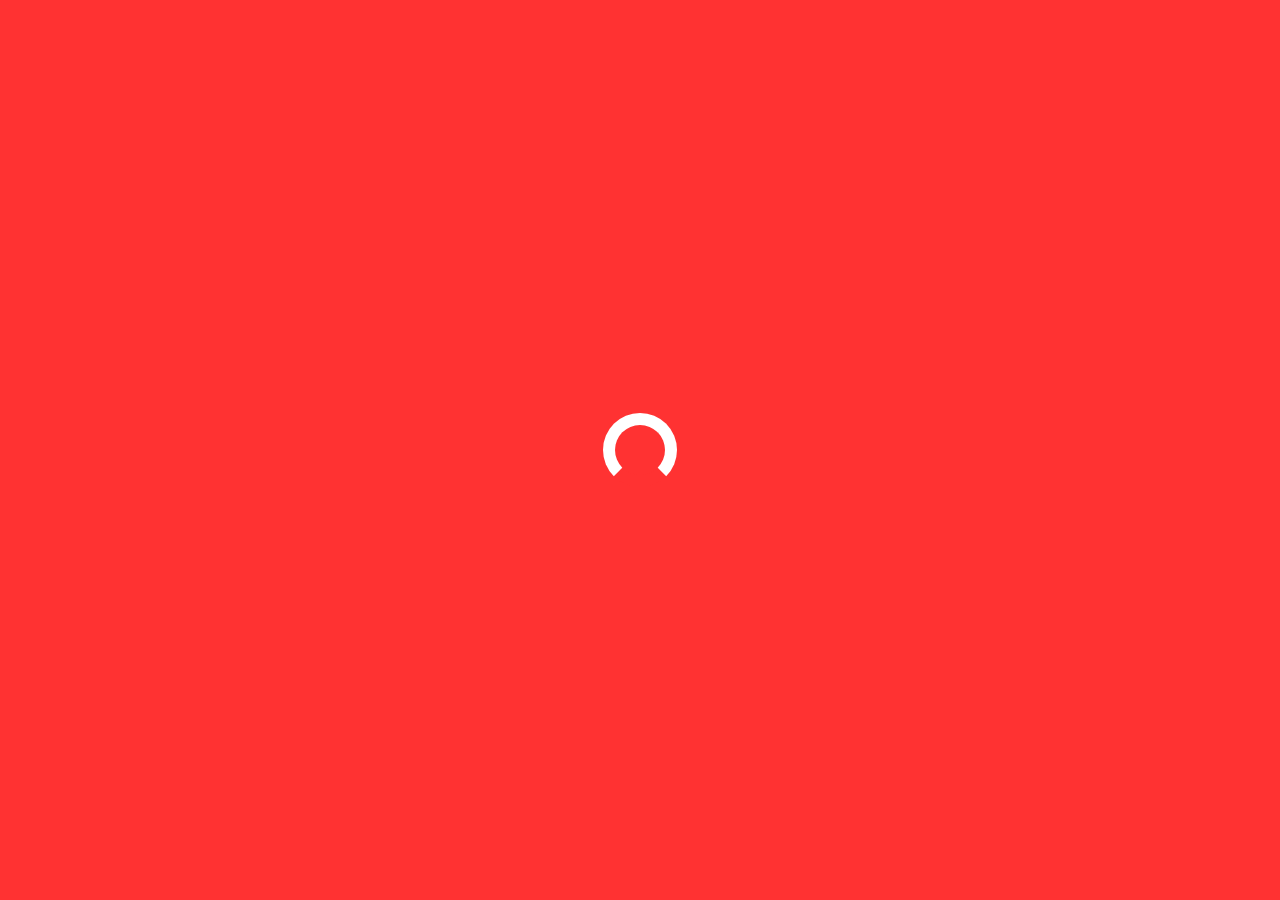
==== index.html @ 875453ca "change of main page background" ====
<!DOCTYPE html>
<html lang="en">
<head>
    <meta charset="UTF-8">
    <meta name="viewport" content="width=device-width, initial-scale=1.0">
    <meta http-equiv="X-UA-Compatible" content="ie=edge">
    <title>lera lim</title>
    <link rel="icon" type="image/x-icon" href="Assets/eye.png">
    <link rel="stylesheet" href="https://cdnjs.cloudflare.com/ajax/libs/animate.css/3.7.0/animate.min.css">
    <link href="https://fonts.googleapis.com/css?family=Comfortaa:700" rel="stylesheet">
    <script src="https://code.jquery.com/jquery-3.3.1.min.js" integrity="sha256-FgpCb/KJQlLNfOu91ta32o/NMZxltwRo8QtmkMRdAu8=" crossorigin="anonymous"></script>
    <link rel="stylesheet" href="https://use.fontawesome.com/releases/v5.7.1/css/all.css" integrity="sha384-fnmOCqbTlWIlj8LyTjo7mOUStjsKC4pOpQbqyi7RrhN7udi9RwhKkMHpvLbHG9Sr" crossorigin="anonymous">
    <link rel="stylesheet" href="index.css">
</head>
<body>
    <video id="bg-video" autoplay muted loop playsinline preload="auto">
        <source src="Assets/DAA3310_LeraLim.mp4" type="video/mp4">
    </video>
    <div id="bg-overlay"></div>
    <div id="loading">
        <div id="spinner"></div>
    </div>
    <div id="particles-js"></div>
    <div id="box">
        <div class="box1 onlywide animated bounceOutLeft" style="animation-delay:1.7s;"></div>
        <div class="box2 onlywide animated bounceOutLeft" style="animation-delay:1.8s;"></div>
        <div class="box2 onlywide animated bounceOutLeft" style="animation-delay:1.9s;"></div>
        <div class="box2 animated bounceOutRight" style="animation-delay:1.9s;"></div>
        <div class="box2 onlywide animated bounceOutRight" style="animation-delay:1.8s;"></div>
        <div class="box2 onlywide animated bounceOutRight" style="animation-delay:1.7s;"></div>
    </div>
    <a id="about" onclick="showabout()" class="animated fadeIn" style="animation-delay:2.2s;">about</a>
    <a id="work" onclick="showwork()" class="animated fadeIn" style="animation-delay:2.2s;">works</a>
    <a id="contact" onclick="showcontact()" class="animated fadeIn" style="animation-delay:2.2s;">contact</a>
    <div id="middle" class="animated slideInDown" style="animation-delay:2.0s;">
        <h1 style="font-family: 'Super Shake', sans-serif;">LERA LIM</h1>
        <h2>3D Texture Artist / Illustrator</h2>
        <div id="menu">
            <a onclick="showabout()">about</a>
            <a onclick="showwork()">works</a>
            <a onclick="showcontact()">contact</a>
        </div>
        <table>
                <tr>
                    <td class="animated zoomIn" style="animation-delay:2.2s;"><a class="social" href="https://www.linkedin.com/in/lera-lim" target="_blank" rel="noopener"><i class="fab fa-linkedin"></i></a></td>
                    <td class="animated zoomIn" style="animation-delay:2.4s;"><a class="social" href="https://www.artstation.com/leralim" target="_blank" rel="noopener"><i class="fab fa-artstation"></i></a></td>
                    <td class="animated zoomIn" style="animation-delay:2.6s;"><a class="social" href="https://www.instagram.com/aloeinabox/" target="_blank" rel="noopener"><i class="fab fa-instagram"></i></a></td>
                    <td class="animated zoomIn" style="animation-delay:2.8s;"><a class="social" href="mailto:leralim.jy@gmail.com"><i class="fas fa-envelope"></i></a></td>
                </tr>
        </table>
    </div>
    <div id="work_container" class="container">
        <div onclick="closework()"><i class="fas fa-angle-right"></i></div>
        <h1>works.</h1>
        <div class="work-tabs" role="tablist" aria-label="Work categories">
            <button type="button" class="work-tab active" data-target="work-tab-all" onclick="showWorkTab('all')">All</button>
            <button type="button" class="work-tab" data-target="work-tab-3d" onclick="showWorkTab('3d')">3D</button>
            <!-- <button type="button" class="work-tab" data-target="work-tab-2d" onclick="showWorkTab('2d')">2D</button> -->
            <button type="button" class="work-tab" data-target="work-tab-game" onclick="showWorkTab('game')">Game Projects</button>
        </div>

        <div id="work-tab-all" class="work-panel active">
            <section>
                <h2>All Works</h2>
                <div class="work-all-grid">
                    <button type="button" class="work-card" onclick="showWorkPreview('3d')">
                        <img src="https://cdnb.artstation.com/p/assets/images/images/099/716/381/large/lera-lim-sardine.webp?1780767961" alt="Sardine Can preview">
                        <div class="work-card-content">
                            <span class="work-card-tag">3D</span>
                            <h3>Sardine Can</h3>
                            <p>Low poly 3D modeling, texturing, and motion-based presentation work.</p>
                        </div>
                    </button>
                    <!-- <button type="button" class="work-card" onclick="showWorkPreview('2d')">
                        <img src="https://images.unsplash.com/photo-1516321497487-e288fb19713f?auto=format&fit=crop&w=800&q=80" alt="2D artwork preview">
                        <div class="work-card-content">
                            <span class="work-card-tag">2D</span>
                            <h3>2D Works</h3>
                            <p>Illustrations, visual development, and concept art pieces.</p>
                        </div>
                    </button> -->
                    <button type="button" class="work-card" onclick="window.location.href='ukemochi.html'">
                        <img src="Assets/lera-lim-banner-ccsg-ver02.webp" alt="UKEMOCHI banner preview">
                        <div class="work-card-content">
                            <span class="work-card-tag">Game</span>
                            <h3>Ukemochi</h3>
                            <p>A fast-paced 2D action game with stylized visuals and gameplay direction.</p>
                        </div>
                    </button>
                    <button type="button" class="work-card" onclick="window.location.href='myfirstworld.html'">
                        <img src="Assets/MyFirstWorld_Poster.jpg" alt="My First World poster preview">
                        <div class="work-card-content">
                            <span class="work-card-tag">Game</span>
                            <h3>My First World</h3>
                            <p>A 2D platformer focused on explorative level design and colorful environments.</p>
                        </div>
                    </button>
                    <button type="button" class="work-card" onclick="window.location.href='machina.html'">
                        <img src="Assets/Vertical Poster.png" alt="Machina poster preview">
                        <div class="work-card-content">
                            <span class="work-card-tag">Game</span>
                            <h3>Machina</h3>
                            <p>A narrative-driven 3D action game with animatic storytelling.</p>
                        </div>
                    </button>
                </div>
            </section>
        </div>

        <div id="work-tab-3d" class="work-panel">
            <section>
                <h2>Sardine Can</h2>
                <p>
                    A low poly 3D model of a sardine can, textured in Substance Painter and presented in Adobe After Effects. The model was created for a personal project to practice texturing and rendering techniques.
                </p>
                <img class="project-image" src="https://cdnb.artstation.com/p/assets/images/images/099/716/381/large/lera-lim-sardine.webp?1780767961" alt="Sardine Can project image">
                <div class="video-grid">
                    <div class="video-item">
                        <div class="video-container">
                            <iframe src="https://www.youtube.com/embed/rNP0t0HWJa4" frameborder="0" allow="accelerometer; autoplay; clipboard-write; encrypted-media; gyroscope; picture-in-picture" allowfullscreen></iframe>
                        </div>
                        <p class="video-desc">Work breakdown in Substance Painter.</p>
                    </div>
                    <div class="video-item">
                        <div class="video-container">
                            <iframe src="https://www.youtube.com/embed/cwvwaKLr1_Q" frameborder="0" allow="accelerometer; autoplay; clipboard-write; encrypted-media; gyroscope; picture-in-picture" allowfullscreen></iframe>
                        </div>
                        <p class="video-desc">A mock product advertisement with my 3d model in After Effects.</p>
                    </div>
                </div>
                <div id="used">
                    <div><i class="fas fa-circle"></i>&nbsp;Maya</div>
                    <div><i class="fas fa-circle"></i>&nbsp;Substance Painter</div>
                    <div><i class="fas fa-circle"></i>&nbsp;Adobe After Effects</div>
                </div>
            </section>
        </div>

        <div id="work-tab-game" class="work-panel">
            <section>
                <h2>Game Projects</h2>  
                <button type="button" class="game-project-button" onclick="window.location.href='ukemochi.html'">
                    <img src="Assets/lera-lim-banner-ccsg-ver02.webp" alt="UKEMOCHI banner">
                    <span>UKEMOCHI (2D Action Game)</span>
                </button>
                <div class="game-project-row">
                    <button type="button" class="game-project-button" onclick="window.location.href='myfirstworld.html'">
                        <img src="Assets/MyFirstWorld_Poster.jpg" alt="MY FIRST WORLD banner">
                        <span>MY FIRST WORLD (2D Platformer Game)</span>
                    </button>
                    <button type="button" class="game-project-button" onclick="window.location.href='machina.html'">
                        <img src="Assets/Vertical Poster.png" alt="MACHINA banner">
                        <span>MACHINA (3D Action Narrative Game and Animatic)</span>
                    </button>
                </div>
            </section>
        </div>

        <div id="work-tab-2d" class="work-panel">
            <section>
                <h2>2D Works</h2>
                <p>
                    Illustrations, concept art, and other 2D pieces will appear here as they are added.
                </p>
                <div class="placeholder-card">Coming soon</div>
            </section>
        </div>
    </div>
    <div id="about_container" class="container">
            <div onclick="closeabout()"><i class="fas fa-angle-left"></i></div>
            <h1>about.</h1>
            <section>
                <h2>about me</h2>
                <p>
                    Curious and unafraid to explore new experiences. Love to learn new skills during free time and enjoys crafting immersive settings with an eye for detail. My love for art and media inspired me to continue honing my artistic abilities.
                </p>
                <p>
                    I am looking for internship opportunities in texturing, modeling and sculpting. Would love to work on educational materials that is community focused.
                </p>
            </section>
            <section>
                <h2>skills</h2>
                <ul class="skills-list">
                    <li>Proficient in 3D modeling and sculpting using Maya and Zbrush with advanced texturing, lighting, and rendering expertise in Substance Painter and Unreal Engine 4/5.</li>
                    <li>Strong foundation in traditional arts and digital media.</li>
                    <li>Proficient in concept art and digital illustration using Adobe Photoshop and Procreate.</li>
                    <li>Experienced in Mixed Reality workflow.</li>
                    <li>Excellent collaboration with multidisciplinary teams (designers, programmers and marketing); responsive to creative direction and feedback.</li>
                    <li>Experienced in leading art teams.</li>
                </ul>
            </section>
             <section>
                <h2>programs i use</h2>
                <div class="used-list">
                    <div><i class="fas fa-circle"></i>&nbsp;Maya</div>
                    <div><i class="fas fa-circle"></i>&nbsp;Zbrush</div>
                    <div><i class="fas fa-circle"></i>&nbsp;Substance Painter</div>
                    <div><i class="fas fa-circle"></i>&nbsp;Unreal Engine 4/5</div>
                    <div><i class="fas fa-circle"></i>&nbsp;Adobe Photoshop</div>
                    <div><i class="fas fa-circle"></i>&nbsp;Procreate</div>
                    <div><i class="fas fa-circle"></i>&nbsp;Adobe Creative Suite</div>
                    <div><i class="fas fa-circle"></i>&nbsp;Adobe After Effects</div>
                    <div><i class="fas fa-circle"></i>&nbsp;Spine:2D</div>
                    <div><i class="fas fa-circle"></i>&nbsp;Unity</div>
                    <div><i class="fas fa-circle"></i>&nbsp;Substance Designer</div>
                </div>
            </section>
             <section>
                <h2>experiences</h2>
                <div class="timeline">
                    <div class="timeline-item">
                        <div class="timeline-marker"></div>
                        <div class="timeline-content timeline-content--split">
                            <div>
                                <h3>ART NEXT DOOR</h3>
                                <span class="timeline-date">JUL 2023 - MAR 2024</span>
                                <p>Assistant Art Teacher</p>
                                 <ul class="skills-list">
                                    <li>Taught students basic construction drawings, color theory, painting techniques (traditional and digital) and gave feedback on their works.</li>
                                    <li>Mentored students on their works which helped them to win competitions.</li>
                                </ul>
                            </div>
                        </div>
                    </div>
                    <div class="timeline-item">
                        <div class="timeline-marker"></div>
                        <div class="timeline-content timeline-content--split">
                            <div>
                                <h3>AXENSION STUDIOS LLP</h3>
                                <span class="timeline-date">MAR 2022 – MAY 2022 </span>
                                <p>3D Artist</p>
                                <ul class="skills-list">
                                    <li>Modeled, textured, and animated original characters.</li>
                                    <li>Did asset layout in their game, together with the technical artist.</li>
                                    <li>Illustrated promotional materials.</li>
                                    <li> Made storyboards for Mixed Reality workflow.</li>
                                </ul>
                            </div>
                        </div>
                    </div>
                </div>
            </section>
            <section>
                <h2>education</h2>
                <div class="timeline">
                    <div class="timeline-item">
                        <div class="timeline-marker"></div>
                        <div class="timeline-content timeline-content--split">
                            <div>
                                <h3>Digipen Institute of Technology</h3>
                                <span class="timeline-date">AUG 2023 - MAR 2027</span>
                                <p>Bachelor of Fine Arts in Digital Art and Animation</p>
                            </div>
                        </div>
                    </div>
                    <div class="timeline-item">
                        <div class="timeline-marker"></div>
                        <div class="timeline-content timeline-content--split">
                            <div>
                                <h3>Nanyang Polytechnic</h3>
                                <span class="timeline-date">APR 2020 – MAR 2023</span>
                                <p>Diploma in Digital Game Art and Design</p>
                            </div>
                        </div>
                    </div>
                </div>
            </section>
              <section>
                <h2>awards</h2>
                <ul class="skills-list">
                    <li>Winner of AI 与爱 (AI and Ai) Book Cover Design Competition</li>
                    <li>Director's List - NANYANG POLYTECHNIC</li>
                </ul>
                </div>
            </section>
        </div>
          <div id="contact_container" class="container">
            <div onclick="closecontact()"><i class="fas fa-angle-down"></i></div>
            <h1>contact.</h1>
            <section>
                <h2>contact me</h2>
                <form id="contactForm">
                    <input id="cf-name" name="name" type="text" placeholder="name" required>
                    <input id="cf-email" name="email" type="email" placeholder="email" required><br>
                    <textarea id="cf-message" name="message" placeholder="your message" required rows="5"></textarea><br>
                    <button type="submit" class="btn_one">send</button>
                </form>
                <div id="contact-status" class="contact-status" aria-live="polite"></div>
            </section>
        </div>
        <!-- <div id="footer">
            made on mars <br>
        </div> -->
    <script src="index.js" type="text/javascript"></script>
    <script src="particles.js"></script>
    <script src="app.js"></script>
</body>
</html>
---- index.css ----
@import url('https://fonts.googleapis.com/css?family=Josefin+Sans');

@font-face {
    font-family: 'Super Shake';
    src: url('Assets/SuperShake-e9PGn.ttf') format('truetype');
    font-weight: normal;
    font-style: normal;
    font-display: swap;
}

body {
    padding:0px;
    margin:0px;
    background:#000;
    width:100vw;
    height:100vh;
    overflow:hidden;
    font-family: 'Josefin Sans', sans-serif;
}
#bg-video {
    position: fixed;
    top: 0;
    left: 0;
    width: 100vw;
    height: 100vh;
    object-fit: cover;
    z-index: -2;
}
#bg-overlay {
    position: fixed;
    top: 0;
    left: 0;
    width: 100vw;
    height: 100vh;
    background: linear-gradient(0deg, rgba(0,0,0,0.5), rgba(0,0,0,0.5));
    z-index: -1;
}
#loading {
    width: 100vw;
    height: 100vh;
    position: fixed;
    background:rgb(255, 50, 50);
    z-index: 999;
    display: flex;
    justify-content: center;
    flex-direction: column;
    align-items: center;
}
#spinner {
    animation: rotate 0.56s infinite linear;
    width:50px;
    height:50px;
    border:12px solid #fff;
    border-bottom:12px solid rgb(255, 50, 50);
    border-radius:50%;
    margin:0;
}
@keyframes rotate {
    0% {transform: rotate(0deg);}
    100% {transform: rotate(360deg);}
}
#box {
    width:100vw;
    height:100vh;
    z-index:9;
    position:fixed;
    top:0;
}
#box div {
    width:16.66vw;
    height:100%;
    display:inline-block;
}
.box1 {
    background:rgb(255, 50, 50);
}
.box2 {
    background:rgb(255, 50, 50);
    margin-left:-5px;
}
#menu {
    width:100%;
    text-align:center;
    margin:6vh 0px;
    display:none;
}
#menu a {
    margin:0px 6%;
    font-size:19px;
    color:#fff;
    text-decoration:underline;
}
#middle {
    width:100vw;
    height:90vh;
    display:flex;
    flex-direction:column;
    justify-content:center;
    position:fixed;
    top:0;
    text-align:center;
    z-index:1;
    color:#fff;
    padding-bottom:10vh;
    letter-spacing: 0.15em;
}
#middle h1 {
    color:rgb(255, 50, 50);
    font-size:70px;
    text-decoration:none;
}
#about {
    width:10vw;
    height:10vw;
    text-align:center;
    font-size:25px;
    transform:rotate(-90deg);
    background:rgba(255,50,50,0.25);
    color:#fff;
    position:fixed;
    left:0;
    bottom:40vh;
    display:flex;
    flex-direction: column;
    justify-content:center;
    z-index:4;
    transition:0.4s ease-in-out;
    border-radius:0px 0px 100px 100px;
}
#work {
    width:10vw;
    height:10vw;
    text-align:center;
    font-size:25px;
    transform:rotate(90deg);
    background:rgba(255,50,50,0.25);
    color:#fff;
    position:fixed;
    right:0;
    bottom:40vh;
    display:flex;
    flex-direction: column;
    justify-content:center;
    z-index:4;
    transition:0.4s ease-in-out;
    border-radius:0px 0px 100px 100px;
}
#contact {
    width:10vw;
    height:10vw;
    text-align:center;
    font-size:25px;
    background:rgba(255,50,50,0.25);
    color:#fff;
    position:fixed;
    bottom:0;
    left:45vw;
    display:flex;
    flex-direction: column;
    justify-content:center;
    z-index:4;
    transition:0.4s ease-in-out;
    border-radius:100px 100px 0px 0px;
}
#about:hover {
    background:rgba(255,50,50,0.9);
    cursor:pointer;
}
#work:hover {
    background:rgba(255,50,50,0.9);
    cursor:pointer;
}
#contact:hover {
    background:rgba(255,50,50,0.9);
    cursor:pointer;
}
#middle table {
    width:30%;
    margin:6vh auto;
}
#middle table tr td {
    text-align:center;
}
.project-image {
    display: block;
    width: 100%;
    max-width: 100%;
    height: auto;
    margin: 1.5em 0 2em;
    border-radius: 8px;
}
.work-tabs {
    display: flex;
    gap: 0.75rem;
    margin: 1.5rem 0 1rem;
}
.work-tab {
    border: 1px solid rgba(255,255,255,0.7);
    background: transparent;
    color: #fff;
    padding: 0.55rem 1rem;
    border-radius: 999px;
    cursor: pointer;
    transition: all 0.3s ease;
    font: inherit;
}
.work-tab.active {
    background: rgba(255,255,255,0.2);
    border-color: #fff;
}
.work-all-grid {
    display: grid;
    grid-template-columns: repeat(auto-fit, minmax(220px, 1fr));
    gap: 1rem;
    margin-top: 1rem;
}
.work-card {
    background: rgba(255,255,255,0.08);
    border: 1px solid rgba(255,255,255,0.2);
    border-radius: 8px;
    padding: 0;
    overflow: hidden;
    text-align: left;
    color: #fff;
    cursor: pointer;
    transition: transform 0.2s ease, background 0.2s ease;
    display: flex;
    flex-direction: column;
    height: 100%;
}
.work-card:hover {
    transform: translateY(-2px);
    background: rgba(255,255,255,0.12);
}
.work-card img {
    display: block;
    width: 100%;
    aspect-ratio: 16 / 9;
    object-fit: cover;
    background: rgba(255,255,255,0.06);
}
.work-card-content {
    padding: 0.85rem 0.9rem 0.95rem;
    display: flex;
    flex-direction: column;
    gap: 0.35rem;
    flex: 1;
}
.work-card-tag {
    display: inline-block;
    margin-bottom: 0.45rem;
    padding: 0.2rem 0.55rem;
    border: 1px solid rgba(255,255,255,0.35);
    border-radius: 999px;
    font-size: 0.74rem;
    letter-spacing: 0.08em;
    text-transform: uppercase;
    color: rgba(255,255,255,0.9);
}
.work-card h3 {
    margin: 0 0 0.3rem;
    font-size: 1rem;
}
.work-card p {
    margin: 0;
    font-size: 0.95rem;
    color: rgba(255,255,255,0.9);
}
.work-panel {
    display: none;
    opacity: 0;
    transform: translateY(8px);
    transition: opacity 0.35s ease, transform 0.35s ease;
}
.work-panel.active {
    display: block;
    opacity: 1;
    transform: translateY(0);
}
.placeholder-card {
    display: inline-block;
    padding: 1rem 1.25rem;
    border: 1px dashed rgba(255,255,255,0.7);
    border-radius: 8px;
    margin-top: 1rem;
}
.game-project-button {
    display: block;
    width: 100%;
    border: none;
    padding: 0;
    background: transparent;
    cursor: pointer;
    text-align: left;
    margin-top: 1rem;
    position: relative;
    overflow: hidden;
    border-radius: 10px;
}
.game-project-row {
    display: flex;
    gap: 1rem;
    margin-top: 1rem;
}
.game-project-row .game-project-button {
    flex: 1 1 calc(50% - 0.5rem);
    width: calc(50% - 0.5rem);
    margin-top: 0;
}
.game-project-row .game-project-button img {
    height: 100%;
    object-fit: cover;
}
.game-project-button::before {
    content: "";
    position: absolute;
    inset: 0;
    background-image: url('Assets/lera-lim-banner-ccsg-ver02.webp');
    background-size: cover;
    background-position: center;
    opacity: 0;
    pointer-events: none;
    transition: opacity 0.25s ease;
    z-index: 0;
}
.game-project-button:hover::before,
.game-project-button:focus::before {
    opacity: 0.18;
}
.game-project-button img {
    display: block;
    width: 100%;
    height: auto;
    border-radius: 10px;
    position: relative;
    z-index: 1;
}
.game-project-button span {
    position: absolute;
    bottom: 0.75rem;
    left: 0.75rem;
    color: #fff;
    font-size: 1.1rem;
    font-weight: 700;
    letter-spacing: 0.04em;
    opacity: 0;
    transform: translateY(6px);
    transition: opacity 0.2s ease, transform 0.2s ease;
    text-shadow: 0 2px 8px rgba(0,0,0,0.7);
    z-index: 2;
}
.game-project-button:hover span,
.game-project-button:focus span {
    opacity: 1;
    transform: translateY(0);
}
.video-grid {
    display: flex;
    flex-wrap: wrap;
    gap: 2rem;
    margin: 2em 0 0;
}
.video-item {
    flex: 1 1 calc(50% - 1rem);
    min-width: 280px;
}
.video-container {
    width: 100%;
    position: relative;
    padding-bottom: 56.25%;
    height: 0;
    margin: 0 0 0.75em;
}
.video-container iframe {
    position: absolute;
    width: 100%;
    height: 100%;
    left: 0;
    top: 0;
    border: 0;
}
.video-desc {
    margin-top: 0;
    font-size: 0.95rem;
    color: rgba(242, 242, 242);
    max-width: 100%;
}
.social {
    color:#fff;
    font-size:22px;
    border-radius:50%;
    transition:0.4s ease-in-out;
    margin:0px 8px;
    text-align:center;
}
.social:hover { 
    cursor: pointer;
    color:rgb(255, 50, 50);
}
.container {
    width:90vw;
    height:90vh;
    padding:5vh 5vw;
    background:rgb(255, 50, 50);
    color:#fff;
    z-index:9;
    position:fixed;
    max-height:100vh;
    overflow-y:auto;
    display:none;
}
.container div {
    font-size:25px;
    margin:20px 0px;
    transition:0.4s ease-in-out;
}
.container div:hover {
    cursor:pointer;
}
.container section {
    margin:8vh 0px;
}

/* Replace default list bullets with a decorative ✦ marker for skills */
.skills-list {
    list-style: none;
    padding-left: 0;
    margin: 0 0 1em 0;
    font-size: 21px;
}
.skills-list li {
    display: flex;
    align-items: flex-start;
    gap: 0.6em;
    margin-bottom: 0.6em;
}
.skills-list li::before {
    content: "✦";
    color: #fff;
    font-weight: 700;
    line-height: 1;
    margin-top: 0.12em;
    flex: 0 0 auto;
}
.timeline {
    position: relative;
    margin: 1.5rem 0 0 0.75rem;
    padding-left: 1.25rem;
}
.timeline::before {
    content: "";
    position: absolute;
    left: 0.2rem;
    top: 0;
    bottom: 0;
    width: 2px;
    background: rgba(255,255,255,0.6);
}
.timeline-item {
    position: relative;
    padding: 0 0 1.25rem 1.2rem;
}
.timeline-item:last-child {
    padding-bottom: 0;
}
.timeline-marker {
    position: absolute;
    left: -0.18rem;
    top: 0.2rem;
    width: 0.8rem;
    height: 0.8rem;
    border-radius: 50%;
    background: #fff;
    border: 2px solid rgb(255, 50, 50);
    box-shadow: 0 0 0 3px rgba(255,255,255,0.15);
}
.timeline-content {
    background: rgba(255,255,255,0.08);
    padding: 0.8rem 1rem;
    border-radius: 8px;
    backdrop-filter: blur(3px);
    line-height: 1.4;
}
.timeline-content h3 {
    margin: 0 0 0.3rem;
    font-size: 1rem;
}
.timeline-content p {
    margin: 0;
    color: rgba(255,255,255,0.85);
    font-size: 0.95rem;
}
.timeline-content--split {
    display: flex;
    justify-content: space-between;
    align-items: center;
    gap: 1rem;
}
.timeline-date {
    font-size: 0.85rem;
    color: rgba(255,255,255,0.8);
    white-space: nowrap;
    margin-left: auto;
    padding-top: 0;
}
#used div{
    font-size:14px !important;
    display:inline-block;
    padding:8px 10px;
    border:2px solid #fff;
    margin:0px 10px;
    border-radius:50px;
}
#used:hover {
    cursor:text;
}
#used div:hover {
    cursor:text;
}
/* duplicate rules so other sections can reuse the same pill style */
.used-list{
    display:flex;
    flex-wrap:wrap;
    gap:8px;
    align-items:center;
    justify-content:flex-start;
    margin:0;
    padding:0;
}
.used-list div{
    font-size:14px !important;
    display:inline-flex;
    align-items:center;
    padding:8px 10px;
    border:2px solid #fff;
    margin:0;
    border-radius:50px;
}
.used-list:hover, .used-list div:hover {
    cursor:text;
}
.container h1 {
    font-size:60px;
    text-decoration:underline;
}
.container p {
    font-size:21px;
}
.btn_one {
    font-size:18px;
    font-family: 'Josefin Sans', sans-serif;
    color:#fff;
    background:transparent;
    border:3px solid #fff;
    padding:8px 40px;
    border-radius:80px;
    font-weight:bold;
    margin:2vh 10px;
    transition:0.4s ease-in-out;
}
.btn_one:hover {
    cursor:pointer;
    color:rgb(255, 50, 50);
    background:#fff;
}
.btn_two {
    font-size:18px;
    font-family: 'Josefin Sans', sans-serif;
    color:rgb(255, 50, 50);
    background:#fff;
    border:3px solid #fff;
    padding:8px 40px;
    border-radius:80px;
    font-weight:bold;
    margin:2vh 10px;
    transition:0.4s ease-in-out;
}
.btn_two:hover {
    cursor:pointer;
    padding:8px 60px;
}
.container form input {
    width:46%;
    margin:20px 1%;
    background:transparent;
    border:0px;
    border-bottom:3px solid rgba(255,255,255,0.5);
    padding:8px 10px;
    font-family: 'Poppins', sans-serif;
    font-size:18px;
    transition:0.4s ease-in-out;
    color:#fff;
    font-weight:bold;
}
.container form textarea {
    width:96%;
    margin:20px 1%;
    padding:8px 10px;
    border:0px;
    border-bottom:3px solid rgba(255,255,255,0.5);
    padding:8px 10px;
    font-family: 'Poppins', sans-serif;
    font-size:18px;
    background:transparent;
    resize:none;
    transition:0.4s ease-in-out;
    color:#fff;
    font-weight:bold;
}
.container form input:focus {
    outline:none;
    border-bottom:3px solid rgba(255, 255, 255,1);
}
.container form textarea:focus {
    outline:none;
    border-bottom:3px solid rgba(255, 255, 255,1);
}
::placeholder {
    color:#fff;
}
#contact-status {
    margin-top:10px;
    font-size:16px;
    color:#fff;
}
#footer {
    color:#fff;
    width:92vw;
    padding:5vh 4vw;
    text-align:right;
    position:fixed;
    z-index:1;
    bottom:0;
    font-size:16px;
    font-weight:bold;
}
#footer a {
    color:rgb(255, 50, 50) ;
}
#particles-js {
    position:fixed;
    width:100vw;
    height:100vh;
}
::-webkit-scrollbar {
    width:5px;
    height:5px;
}
::-webkit-scrollbar-track {
    background: #fff; 
}
::-webkit-scrollbar-thumb {
    background: rgb(255, 50, 50); 
}
::-webkit-scrollbar-thumb:hover {
    background: rgba(255, 50, 50,0.8); 
}
::selection {
	color: #fff;
	background: rgb(255, 50, 50);
}

@media (max-width: 800px){ 
    #about {
        display:none;
    }
    #contact {
        display:none;
    }
    #work {
        display:none;
    }
    #footer {
        text-align:center;
    }
    #middle {
        width:90vw;
        padding:0px 5vw;
    }
    #middle table {
        width:80%;
    }
    .container form input {
        width:90%;
    }
    .container form textarea {
        width:90%;
    }
    #menu {
        display:inline-block;
    }
    #onlywide {
        display:none !important;
    }
    .box2 {
        margin-left:0px !important;
    }
    #box div {
        width:100%;
    }
}
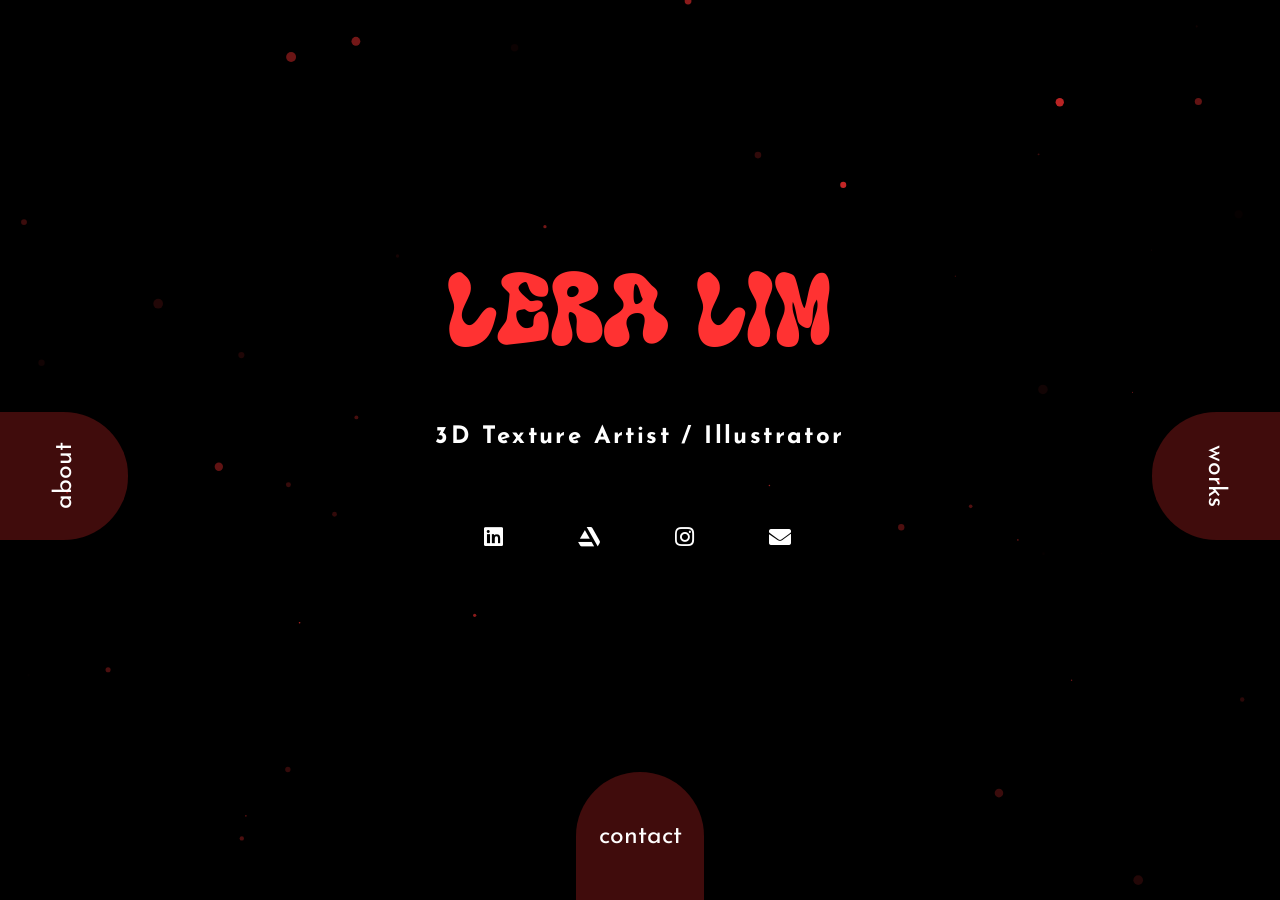
==== commit 4f772f91: "Major changes to index ( animation to game section and, all and 3d section rearrangement)" ====
--- a/index.html
+++ b/index.html
@@ -113,19 +113,21 @@
                 <p>
                     A low poly 3D model of a sardine can, textured in Substance Painter and presented in Adobe After Effects. The model was created for a personal project to practice texturing and rendering techniques.
                 </p>
-                <img class="project-image" src="https://cdnb.artstation.com/p/assets/images/images/099/716/381/large/lera-lim-sardine.webp?1780767961" alt="Sardine Can project image">
-                <div class="video-grid">
-                    <div class="video-item">
-                        <div class="video-container">
-                            <iframe src="https://www.youtube.com/embed/rNP0t0HWJa4" frameborder="0" allow="accelerometer; autoplay; clipboard-write; encrypted-media; gyroscope; picture-in-picture" allowfullscreen></iframe>
-                        </div>
-                        <p class="video-desc">Work breakdown in Substance Painter.</p>
-                    </div>
-                    <div class="video-item">
-                        <div class="video-container">
-                            <iframe src="https://www.youtube.com/embed/cwvwaKLr1_Q" frameborder="0" allow="accelerometer; autoplay; clipboard-write; encrypted-media; gyroscope; picture-in-picture" allowfullscreen></iframe>
-                        </div>
-                        <p class="video-desc">A mock product advertisement with my 3d model in After Effects.</p>
+                <div class="work-3d-media">
+                    <img class="project-image" src="https://cdnb.artstation.com/p/assets/images/images/099/716/381/large/lera-lim-sardine.webp?1780767961" alt="Sardine Can project image">
+                    <div class="video-grid video-grid-side">
+                        <div class="video-item">
+                            <div class="video-container">
+                                <iframe src="https://www.youtube.com/embed/rNP0t0HWJa4" frameborder="0" allow="accelerometer; autoplay; clipboard-write; encrypted-media; gyroscope; picture-in-picture" allowfullscreen></iframe>
+                            </div>
+                            <p class="video-desc">Work breakdown in Substance Painter.</p>
+                        </div>
+                        <div class="video-item">
+                            <div class="video-container">
+                                <iframe src="https://www.youtube.com/embed/cwvwaKLr1_Q" frameborder="0" allow="accelerometer; autoplay; clipboard-write; encrypted-media; gyroscope; picture-in-picture" allowfullscreen></iframe>
+                            </div>
+                            <p class="video-desc">A mock product advertisement with my 3d model in After Effects.</p>
+                        </div>
                     </div>
                 </div>
                 <div id="used">
@@ -294,5 +296,32 @@
     <script src="index.js" type="text/javascript"></script>
     <script src="particles.js"></script>
     <script src="app.js"></script>
+
+    <audio id="site-bgm" src="Assets/bensound-betterdays.mp3" loop preload="auto"></audio>
+    <script>
+        (function () {
+            var bgm = document.getElementById('site-bgm');
+            bgm.volume = 0.4; // 40% of original volume
+
+            function tryPlay() {
+                var playPromise = bgm.play();
+                if (playPromise !== undefined) {
+                    playPromise.catch(function () {
+                        // Autoplay with sound was blocked by the browser.
+                        // Start playback on the first user interaction instead.
+                        var startOnInteraction = function () {
+                            bgm.play();
+                            document.removeEventListener('click', startOnInteraction);
+                            document.removeEventListener('keydown', startOnInteraction);
+                        };
+                        document.addEventListener('click', startOnInteraction);
+                        document.addEventListener('keydown', startOnInteraction);
+                    });
+                }
+            }
+
+            tryPlay();
+        })();
+    </script>
 </body>
 </html>
--- a/index.css
+++ b/index.css
@@ -189,6 +189,51 @@
     margin: 1.5em 0 2em;
     border-radius: 8px;
 }
+.work-3d-media {
+    display: flex;
+    flex-wrap: wrap;
+    align-items: stretch;
+    gap: 1.5rem;
+    margin: 1.5em 0 0;
+}
+.work-3d-media .project-image {
+    flex: 1 1 45%;
+    min-width: 260px;
+    margin: 0;
+}
+.video-grid.video-grid-side {
+    flex: 1 1 45%;
+    min-width: 260px;
+    display: flex;
+    flex-direction: column;
+    flex-wrap: nowrap;
+    margin: 0;
+    gap: 1rem;
+}
+.video-grid-side .video-item {
+    display: flex;
+    flex-direction: column;
+}
+@media (min-width: 900px) {
+    .work-3d-media {
+        min-height: 65vh;
+    }
+    .work-3d-media .project-image {
+        width: 45%;
+        flex: 0 0 45%;
+        height: auto;
+        max-height: 100%;
+        object-fit: contain;
+        align-self: center;
+    }
+    .video-grid-side {
+        height: 100%;
+        justify-content: center;
+    }
+    .video-grid-side .video-item {
+        flex: 0 0 auto;
+    }
+}
 .work-tabs {
     display: flex;
     gap: 0.75rem;
@@ -210,12 +255,12 @@
 }
 .work-all-grid {
     display: grid;
-    grid-template-columns: repeat(auto-fit, minmax(220px, 1fr));
+    grid-template-columns: repeat(auto-fit, minmax(320px, 1fr));
     gap: 1rem;
     margin-top: 1rem;
 }
 .work-card {
-    background: rgba(255,255,255,0.08);
+    background: rgba(0,0,0,0.35);
     border: 1px solid rgba(255,255,255,0.2);
     border-radius: 8px;
     padding: 0;
@@ -225,7 +270,8 @@
     cursor: pointer;
     transition: transform 0.2s ease, background 0.2s ease;
     display: flex;
-    flex-direction: column;
+    flex-direction: row;
+    align-items: stretch;
     height: 100%;
 }
 .work-card:hover {
@@ -234,8 +280,9 @@
 }
 .work-card img {
     display: block;
-    width: 100%;
-    aspect-ratio: 16 / 9;
+    width: 42%;
+    flex: 0 0 42%;
+    height: 100%;
     object-fit: cover;
     background: rgba(255,255,255,0.06);
 }
@@ -243,6 +290,7 @@
     padding: 0.85rem 0.9rem 0.95rem;
     display: flex;
     flex-direction: column;
+    justify-content: center;
     gap: 0.35rem;
     flex: 1;
 }
@@ -263,7 +311,7 @@
 }
 .work-card p {
     margin: 0;
-    font-size: 0.95rem;
+    font-size: 0.2rem;
     color: rgba(255,255,255,0.9);
 }
 .work-panel {
@@ -296,6 +344,11 @@
     position: relative;
     overflow: hidden;
     border-radius: 10px;
+    transition: transform 0.2s ease;
+}
+.game-project-button:hover,
+.game-project-button:focus {
+    transform: scale(1.03);
 }
 .game-project-row {
     display: flex;
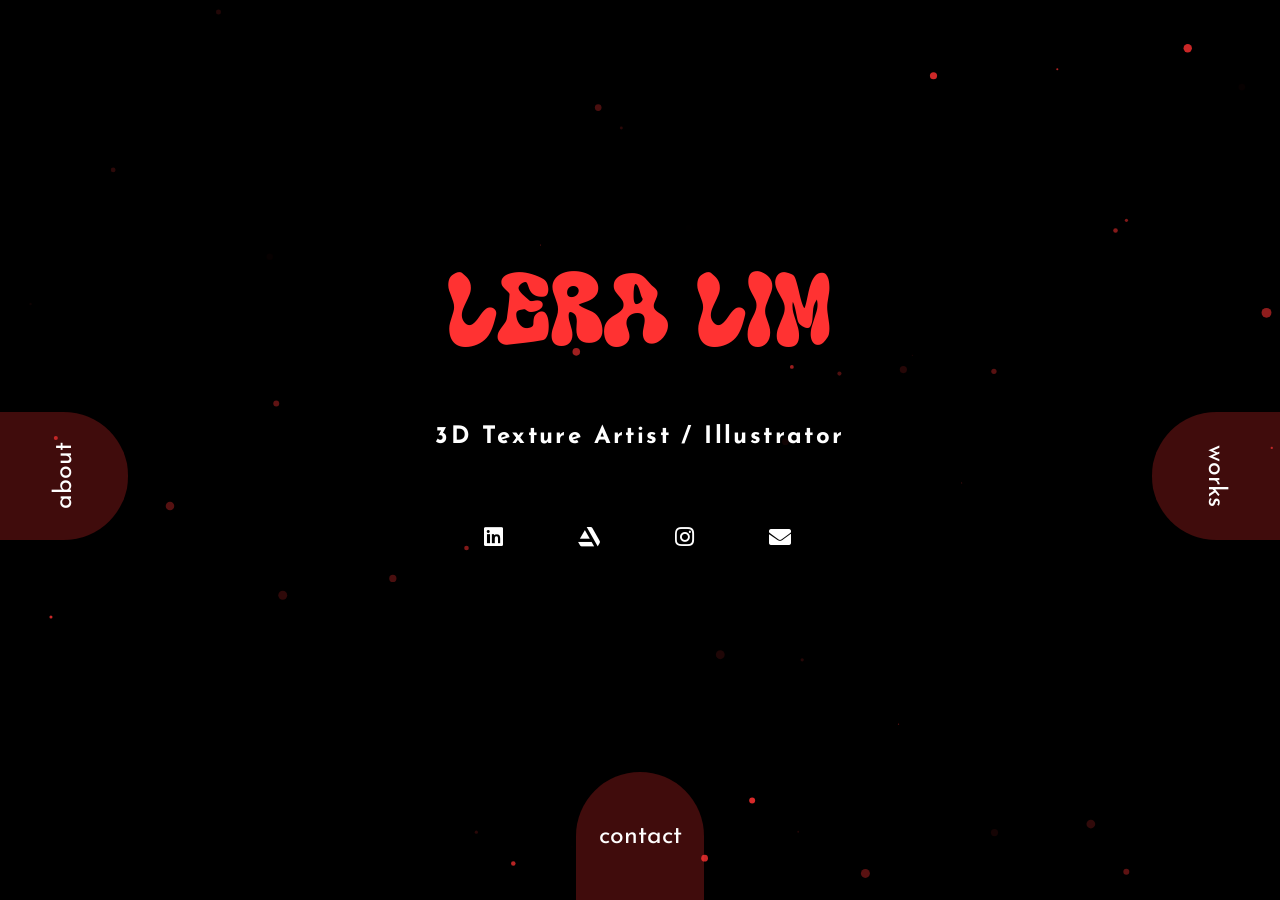
==== commit 8a4cd699: "Preview images changed" ====
--- a/index.html
+++ b/index.html
@@ -64,7 +64,7 @@
                 <h2>All Works</h2>
                 <div class="work-all-grid">
                     <button type="button" class="work-card" onclick="showWorkPreview('3d')">
-                        <img src="https://cdnb.artstation.com/p/assets/images/images/099/716/381/large/lera-lim-sardine.webp?1780767961" alt="Sardine Can preview">
+                        <img src="Assets/SARDINE THUUMBNAIL.png" alt="Sardine Can preview">
                         <div class="work-card-content">
                             <span class="work-card-tag">3D</span>
                             <h3>Sardine Can</h3>
@@ -80,7 +80,7 @@
                         </div>
                     </button> -->
                     <button type="button" class="work-card" onclick="window.location.href='ukemochi.html'">
-                        <img src="Assets/lera-lim-banner-ccsg-ver02.webp" alt="UKEMOCHI banner preview">
+                        <img src="Assets/1745584241951.jpg" alt="UKEMOCHI banner preview">
                         <div class="work-card-content">
                             <span class="work-card-tag">Game</span>
                             <h3>Ukemochi</h3>
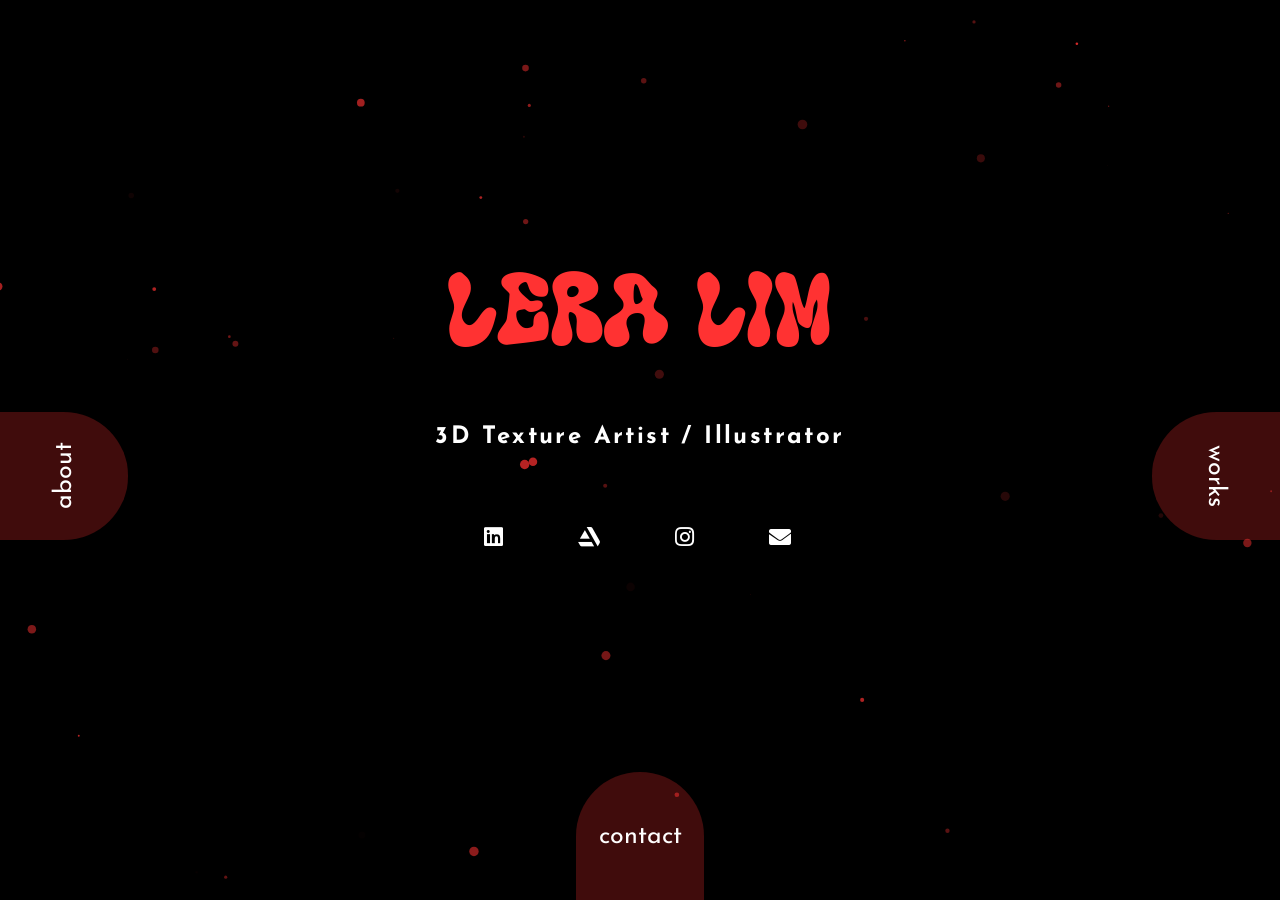
==== commit 894492aa: "addition of morroco prop" ====
--- a/index.html
+++ b/index.html
@@ -136,6 +136,34 @@
                     <div><i class="fas fa-circle"></i>&nbsp;Adobe After Effects</div>
                 </div>
             </section>
+            <section>
+                <h2>Morocco Prop and Room</h2>
+                <p>
+                    An optimised 3D model of a moroccan prop, textured in Substance Painter and rendered in Maya. Researched the design of Morocco homes and their unique culture.
+                </p>
+                <div class="work-3d-media">
+                    <img class="project-image" src="https://cdnb.artstation.com/p/assets/images/images/099/716/381/large/lera-lim-sardine.webp?1780767961" alt="Sardine Can project image">
+                    <div class="video-grid video-grid-side">
+                        <div class="video-item">
+                            <div class="video-container">
+                                <iframe src="https://www.youtube.com/embed/rNP0t0HWJa4" frameborder="0" allow="accelerometer; autoplay; clipboard-write; encrypted-media; gyroscope; picture-in-picture" allowfullscreen></iframe>
+                            </div>
+                            <p class="video-desc">Work breakdown in Substance Painter.</p>
+                        </div>
+                        <div class="video-item">
+                            <div class="video-container">
+                                <iframe src="https://www.youtube.com/embed/cwvwaKLr1_Q" frameborder="0" allow="accelerometer; autoplay; clipboard-write; encrypted-media; gyroscope; picture-in-picture" allowfullscreen></iframe>
+                            </div>
+                            <p class="video-desc">A mock product advertisement with my 3d model in After Effects.</p>
+                        </div>
+                    </div>
+                </div>
+                <div id="used">
+                    <div><i class="fas fa-circle"></i>&nbsp;Maya</div>
+                    <div><i class="fas fa-circle"></i>&nbsp;Substance Painter</div>
+                    <div><i class="fas fa-circle"></i>&nbsp;Adobe After Effects</div>
+                </div>
+            </section>
         </div>
 
         <div id="work-tab-game" class="work-panel">
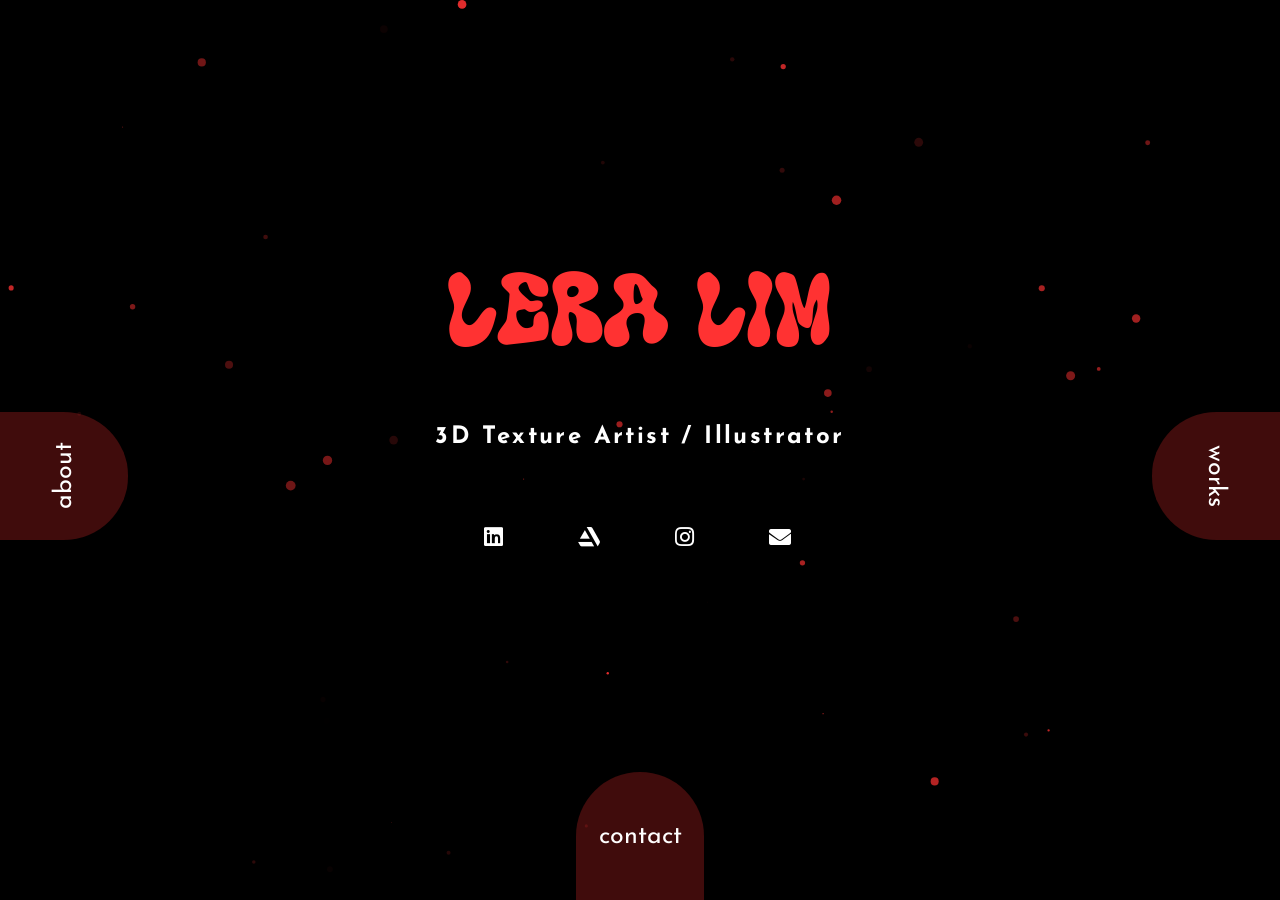
==== commit d3a9c890: "Addition of morrocan part 2" ====
--- a/index.html
+++ b/index.html
@@ -71,6 +71,14 @@
                             <p>Low poly 3D modeling, texturing, and motion-based presentation work.</p>
                         </div>
                     </button>
+                    <button type="button" class="work-card" onclick="showWorkPreview('3d')">
+                        <img src="Assets/moroccan.png" alt="Moroccan preview">
+                        <div class="work-card-content">
+                            <span class="work-card-tag">3D</span>
+                            <h3>Moroccan Prop and Walls</h3>
+                            <p>Optimised 3D modeling and texturing.</p>
+                        </div>
+                    </button>
                     <!-- <button type="button" class="work-card" onclick="showWorkPreview('2d')">
                         <img src="https://images.unsplash.com/photo-1516321497487-e288fb19713f?auto=format&fit=crop&w=800&q=80" alt="2D artwork preview">
                         <div class="work-card-content">
@@ -142,26 +150,19 @@
                     An optimised 3D model of a moroccan prop, textured in Substance Painter and rendered in Maya. Researched the design of Morocco homes and their unique culture.
                 </p>
                 <div class="work-3d-media">
-                    <img class="project-image" src="https://cdnb.artstation.com/p/assets/images/images/099/716/381/large/lera-lim-sardine.webp?1780767961" alt="Sardine Can project image">
+                    <img class="project-image" src="Assets/13_2026_Summer_DAA3315_LeraLim_MS01.png" alt="Sardine Can project image">
                     <div class="video-grid video-grid-side">
-                        <div class="video-item">
-                            <div class="video-container">
-                                <iframe src="https://www.youtube.com/embed/rNP0t0HWJa4" frameborder="0" allow="accelerometer; autoplay; clipboard-write; encrypted-media; gyroscope; picture-in-picture" allowfullscreen></iframe>
-                            </div>
-                            <p class="video-desc">Work breakdown in Substance Painter.</p>
-                        </div>
-                        <div class="video-item">
-                            <div class="video-container">
-                                <iframe src="https://www.youtube.com/embed/cwvwaKLr1_Q" frameborder="0" allow="accelerometer; autoplay; clipboard-write; encrypted-media; gyroscope; picture-in-picture" allowfullscreen></iframe>
-                            </div>
-                            <p class="video-desc">A mock product advertisement with my 3d model in After Effects.</p>
-                        </div>
+                       <img src="Assets/moroccan.png" alt="texture maps" 
+                            <p class="video-desc">Texture maps.</p>
+                    <div class="video-grid video-grid-side">
+                       <img src="Assets/moroccan.png" alt="Reference image" 
+                            <p class="video-desc">Research and reference gathering.</p>
                     </div>
                 </div>
                 <div id="used">
                     <div><i class="fas fa-circle"></i>&nbsp;Maya</div>
                     <div><i class="fas fa-circle"></i>&nbsp;Substance Painter</div>
-                    <div><i class="fas fa-circle"></i>&nbsp;Adobe After Effects</div>
+                    <div><i class="fas fa-circle"></i>&nbsp;Photoshop </div>
                 </div>
             </section>
         </div>
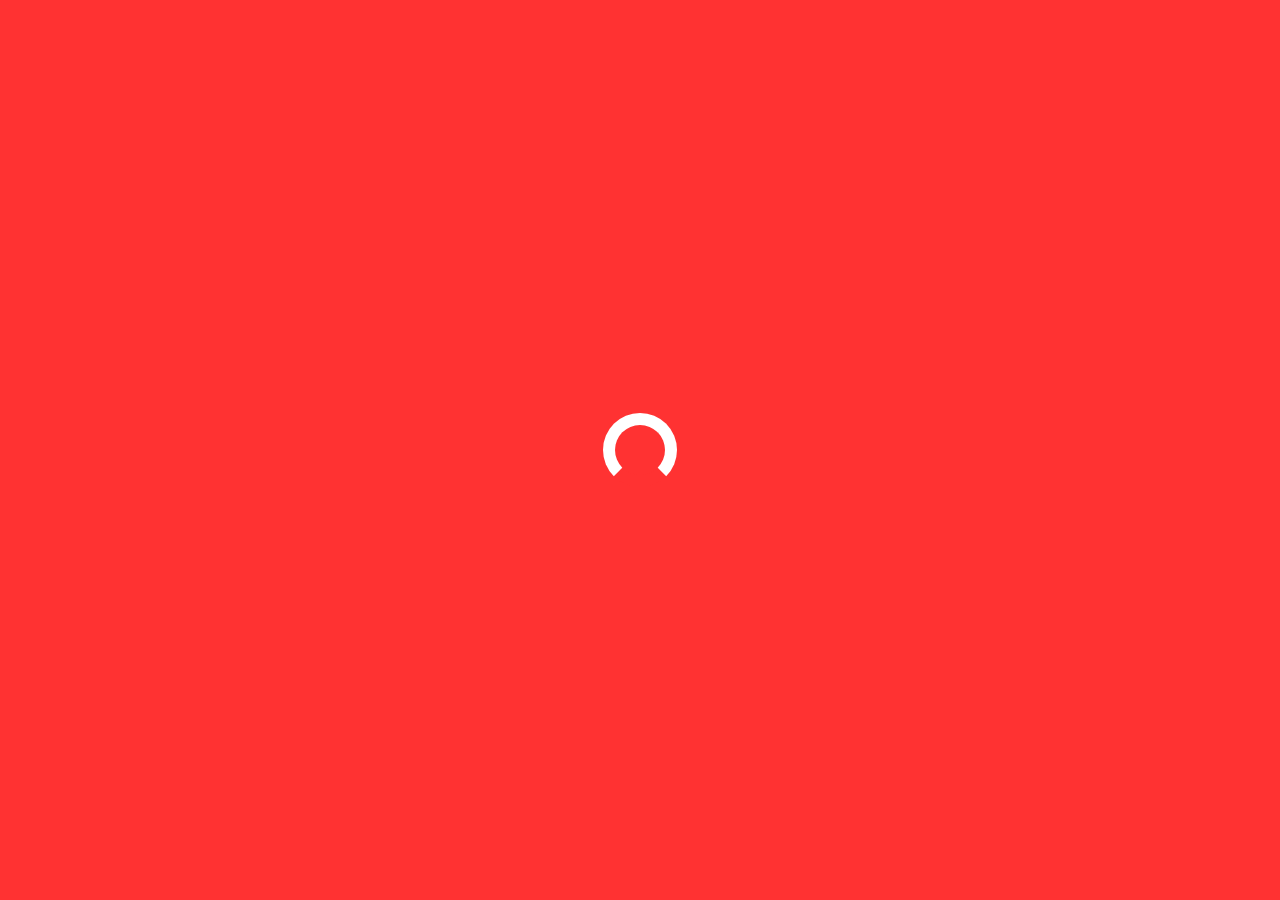
==== commit 7f7533c6: "Adjustments" ====
--- a/index.html
+++ b/index.html
@@ -155,7 +155,7 @@
                        <img src="Assets/moroccan.png" alt="texture maps" 
                             <p class="video-desc">Texture maps.</p>
                     <div class="video-grid video-grid-side">
-                       <img src="Assets/moroccan.png" alt="Reference image" 
+                       <img src="Assets/lera-lim-13-2026-summer-daa3315-leralim-ref-ms01.webp" alt="Reference image" 
                             <p class="video-desc">Research and reference gathering.</p>
                     </div>
                 </div>
